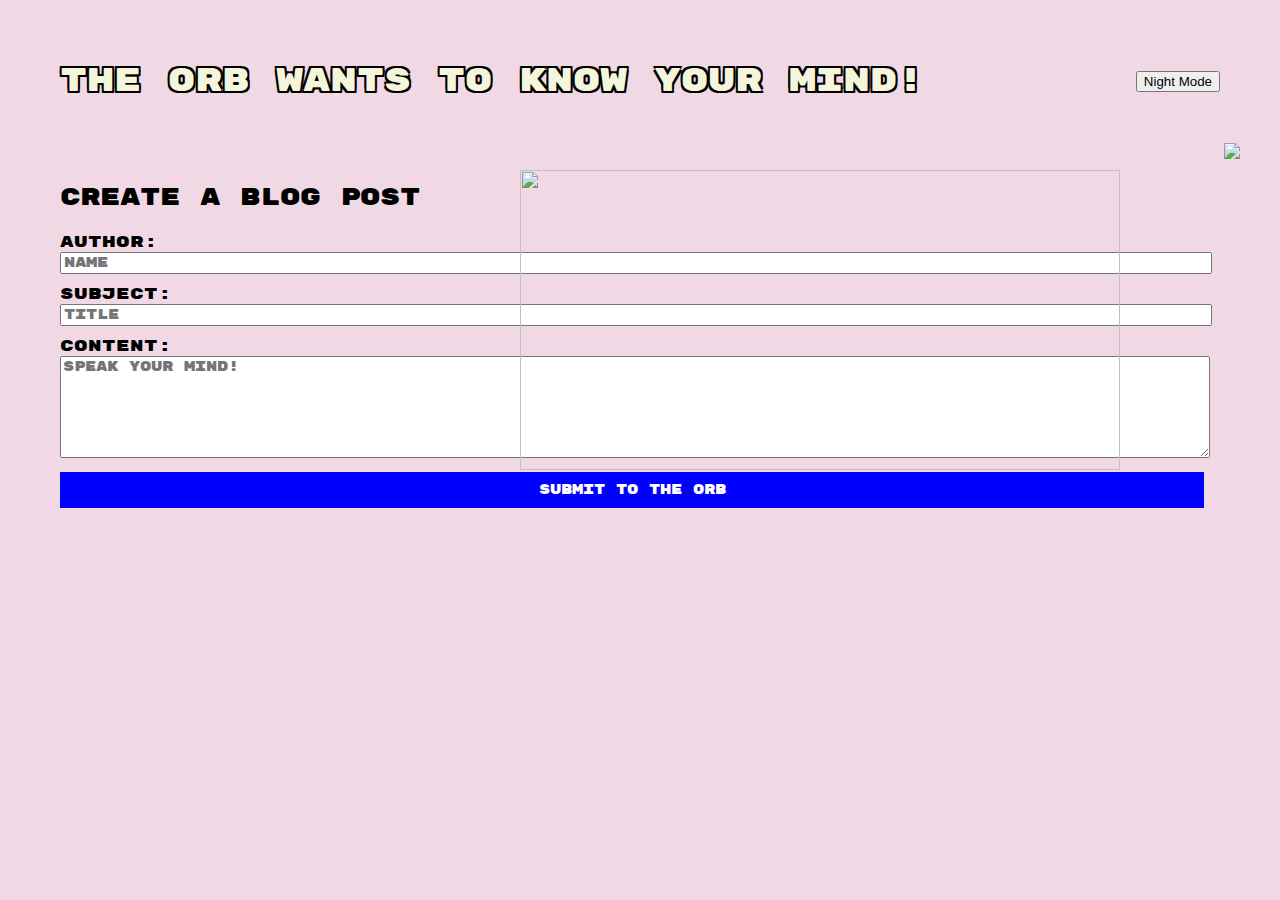
==== index.html @ 43cb888c "fix index submit button" ====
<!DOCTYPE html>
<html lang="en">

<head>
    <meta charset="UTF-8">
    <meta name="viewport" content="width=device-width, initial-scale=1.0">
    <link rel="icon" href="favicon.ico" type="image/x-icon">
    <link rel="stylesheet" href="./assets/css/form.css">
    <title>Personal Blog</title>
    <link rel="preconnect" href="https://fonts.googleapis.com">
    <link rel="preconnect" href="https://fonts.gstatic.com" crossorigin>
    <link href="https://fonts.googleapis.com/css2?family=Rubik+Mono+One&display=swap" rel="stylesheet">
</head>

<body>

    </div>
    <div class="wrapper">
        <header>
            <h1>The orb wants to know your mind!</h1>
            <button id="modeBtn">Change Mode</button>
        </header>

        <div class="content">
            <div class="form-container">
                <h2>Create a Blog Post</h2>

                <form id="blogForm">
                    <label for="username">Author:</label><br>
                    <input type="text" id="username" name="username" placeholder="Name" required><br>

                    <label for="blogTitle">Subject:</label><br>
                    <input type="text" id="blogTitle" name="blogTitle" placeholder="Title" title required><br>

                    <label for="blogContent">Content:</label><br>
                    <textarea id="blogContent" name="blogContent" rows="6" cols="50" placeholder="Speak your mind!"
                        required></textarea><br>

                    <input type="submit" value="Submit to the orb">

                </form>
            </div>

            <div .image-container>
                <img id="svgOrb" src="./assets/css/SVG files/orb.svg"></img>
                <img id="realOrb" src="./assets/css/SVG files/realOrb.png"></img>
                <div id="blogPreview">
                     <!-- Preview content will be displayed here -->
                </div> 
            </div>
        </div>
    </div>

    <script src="./assets/js/form.js"></script>
</body>
</html>
---- assets/css/form.css ----
body {
    background-color: rgb(240, 217, 228);
    font-family: Arial, sans-serif;
    margin: 0;
    padding: 0;
}

.dark-mode {
    background-color: #2e2242;
    color: #fff;
  }

h1 {
    font-family: "Rubik Mono One", monospace;
    font-weight: 400;
    font-style: normal; 
    color:beige;
    text-shadow: 
                -2px -2px 0 black, /* Top left */
                2px -2px 0 black, /* Top right */
                -2px 2px 0 black, /* Bottom left */
                2px 2px 0 black; /* Bottom right */
}

h2 {
    font-family: "Rubik Mono One", monospace;
    font-weight: 400;
    font-style: normal; 
}

.wrapper {
    max-width: 1200px;
    margin: 0 auto;
    padding: 20px;
}

header {
    text-align: center;
    display: flex;
    justify-content: space-between; /* Align items with space in between */
    align-items: center; /* Center items vertically */
    padding: 20px;
    background-image: url('./symbol-scatter-haikei.svg')
    
}

.content {
    display: flex;
}

.form-container {
    flex: 1;
    padding: 20px;
}


textarea,

input[type="text"] 
{
    width: 100%;
    margin-bottom: 10px;
    font-family: "Platypi", serif;
    font-optical-sizing: auto;
    font-weight: weight;
    font-style: normal; 
    font-family: "Rubik Mono One", monospace;
    font-weight: 400;
    font-style: normal; 
}

input[type="submit"] {
    width: 100%;
    padding: 10px;
    background-color: blue;
    color: white;
    border: none;
    cursor: pointer;
}

label {
    font-family: "Newsreader", serif;
    font-optical-sizing: auto;
    font-weight: weight;
    font-style: normal;
    box-shadow: 100px;
    font-family: "Rubik Mono One", monospace;
    font-weight: 400;
    font-style: normal; 
    
}

div div form input {
    box-shadow: 10 20px 40px rgba(0, 0, 0, 0);
    font-family: "Rubik Mono One", monospace;
    font-weight: 400;
    font-style: normal; 

}

     /*Style to position the img image*/
     #realOrb {
        position: absolute; 
        top: 170px;/* Adjust as needed */
         left: 520px; /*Adjust as needed */
         width: 600px;/*Adjust width of img */
         height: 300px; /*Adjust height of img */
         z-index: 1; /*Insure img appears on top */
     }
    
    /*Style to position the background image */
    #svgOrb { 
        position: relative; 
        width: 700px; /*Adjust width of background svg */
        height: auto; /*Maintain aspect ratio */
        z-index: 0; /*Ensure background svg is behind img */
    } 

    

input[type="submit"]:hover {
    background-color: darkblue;
}

.display-container h2 {
    margin-top: 0;
}
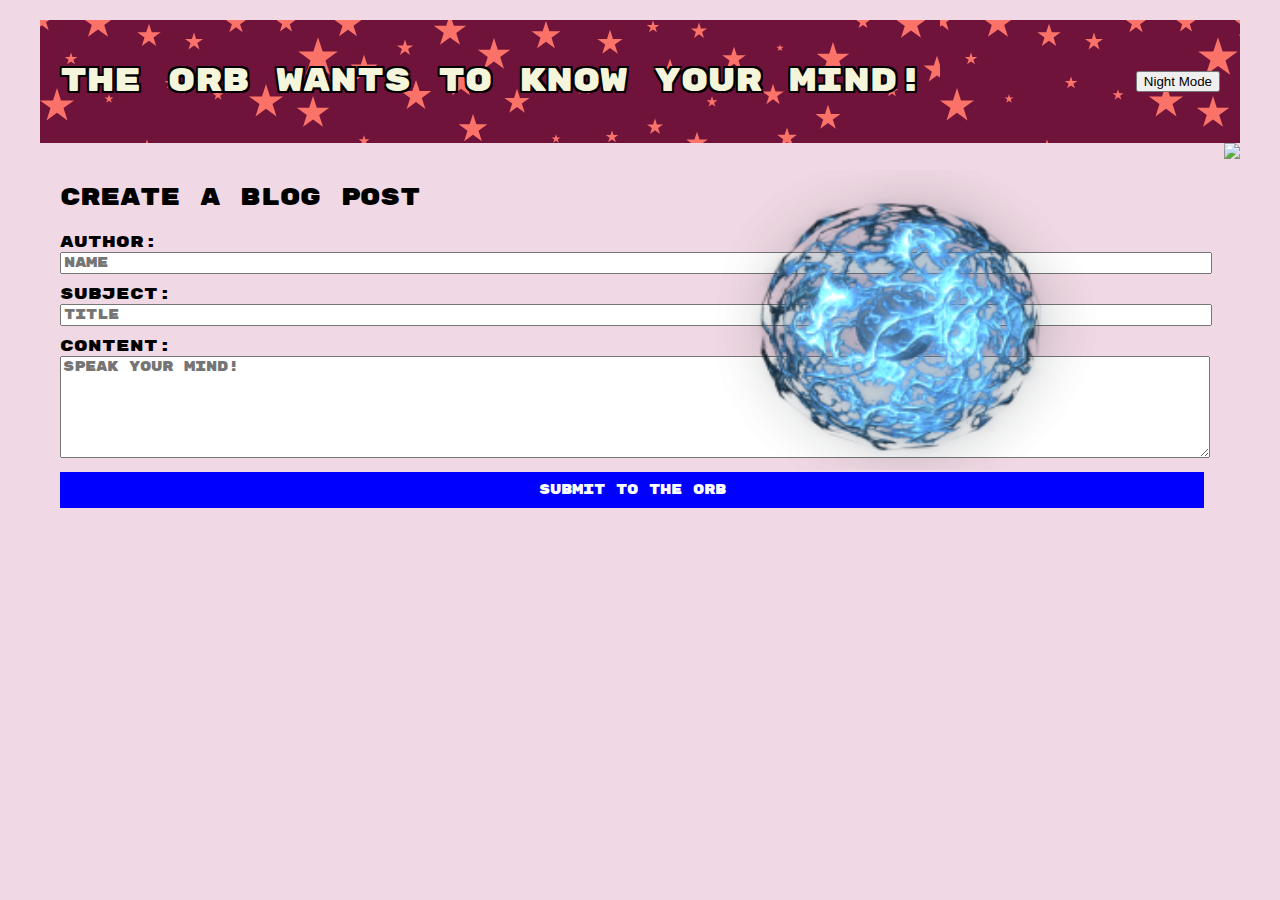
==== commit 2e83a228: "fix image pathway in index.html" ====
--- a/index.html
+++ b/index.html
@@ -42,8 +42,8 @@
             </div>
 
             <div .image-container>
-                <img id="svgOrb" src="./assets/css/SVG files/orb.svg"></img>
-                <img id="realOrb" src="./assets/css/SVG files/realOrb.png"></img>
+                <img id="svgOrb" src="./assets/css/orb.svg"></img>
+                <img id="realOrb" src="./assets/css/realOrb.png"></img>
                 <div id="blogPreview">
                      <!-- Preview content will be displayed here -->
                 </div> 
--- a/assets/css/form.css
+++ b/assets/css/form.css
@@ -40,7 +40,7 @@
     justify-content: space-between; /* Align items with space in between */
     align-items: center; /* Center items vertically */
     padding: 20px;
-    background-image: url('./symbol-scatter-haikei.svg')
+    background-image: url('symbol-scatter-haikei.svg')
     
 }
 
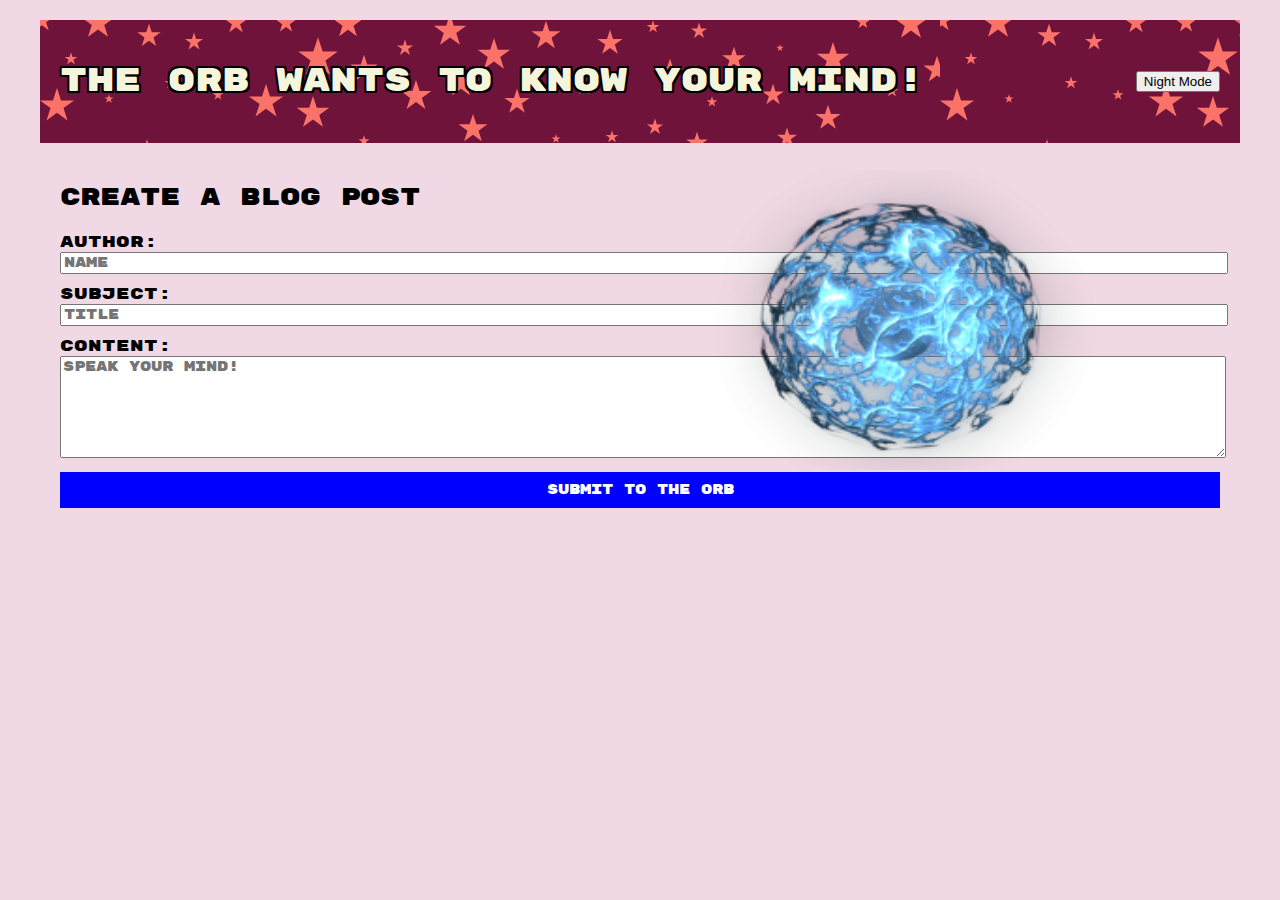
==== commit 3cc327e6: "updates image code in html" ====
--- a/index.html
+++ b/index.html
@@ -42,10 +42,7 @@
             </div>
 
             <div .image-container>
-                <img id="svgOrb" src="./assets/css/orb.svg"></img>
                 <img id="realOrb" src="./assets/css/realOrb.png"></img>
-                <div id="blogPreview">
-                     <!-- Preview content will be displayed here -->
                 </div> 
             </div>
         </div>
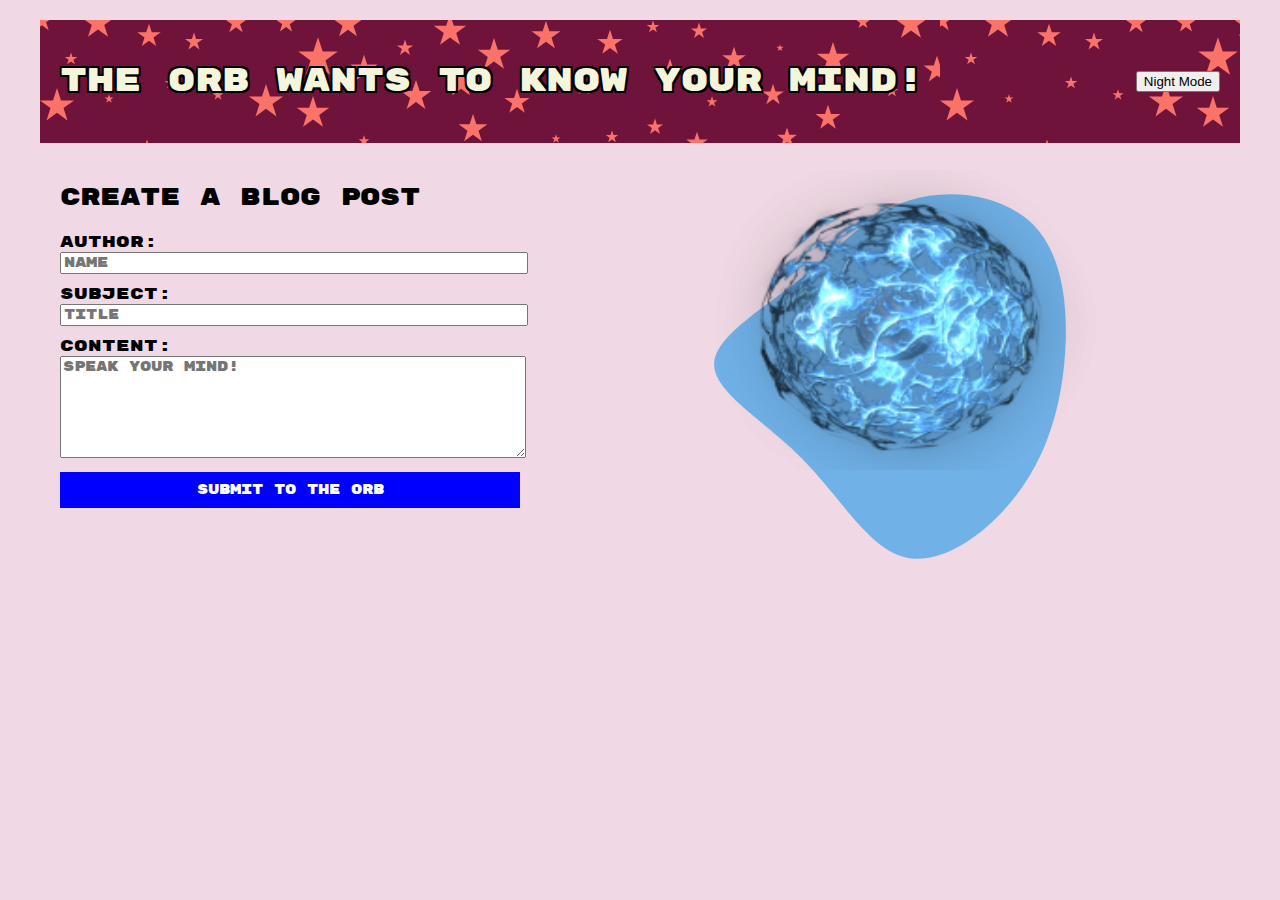
==== commit 21dbac90: "Good enough" ====
--- a/index.html
+++ b/index.html
@@ -1,3 +1,30 @@
+<!-- <!DOCTYPE html>
+<html lang="en">
+<head>
+    <meta charset="UTF-8">
+    <meta name="viewport" content="width=device-width, initial-scale=1.0">
+    <link rel="stylesheet" type="text/css" href="styles.css">
+    <title>Document</title>
+</head>
+<body>
+    
+    <form id="blogForm">
+        <label for="username">Username:</label><br>
+        <input type="text" id="username" name="username" required><br>
+
+        <label for="blogTitle">Blog Title:</label><br>
+        <input type="text" id="blogTitle" name="blogTitle" required><br>
+
+        <label for="blogContent">Blog Content:</label><br>
+        <textarea id="blogContent" name="blogContent" rows="6" cols="50" required></textarea><br>
+
+        <input type="submit" value="Submit">
+    </form>
+
+    <script src="script.js"></script>
+</body>
+</html> -->
+
 <!DOCTYPE html>
 <html lang="en">
 
@@ -37,12 +64,14 @@
                         required></textarea><br>
 
                     <input type="submit" value="Submit to the orb">
-
                 </form>
             </div>
 
             <div .image-container>
-                <img id="realOrb" src="./assets/css/realOrb.png"></img>
+                <img id="svgOrb" src="./assets/css/SVG files/orb.svg"></img>
+                <img id="realOrb" src="./assets/css/SVG files/realOrb.png"></img>
+                <div id="blogPreview">
+                     <!-- Preview content will be displayed here -->
                 </div> 
             </div>
         </div>
--- a/assets/css/form.css
+++ b/assets/css/form.css
@@ -1,128 +1,129 @@
-body {
-    background-color: rgb(240, 217, 228);
-    font-family: Arial, sans-serif;
-    margin: 0;
-    padding: 0;
-}
-
-.dark-mode {
-    background-color: #2e2242;
-    color: #fff;
-  }
-
-h1 {
-    font-family: "Rubik Mono One", monospace;
-    font-weight: 400;
-    font-style: normal; 
-    color:beige;
-    text-shadow: 
-                -2px -2px 0 black, /* Top left */
-                2px -2px 0 black, /* Top right */
-                -2px 2px 0 black, /* Bottom left */
-                2px 2px 0 black; /* Bottom right */
-}
-
-h2 {
-    font-family: "Rubik Mono One", monospace;
-    font-weight: 400;
-    font-style: normal; 
-}
-
-.wrapper {
-    max-width: 1200px;
-    margin: 0 auto;
-    padding: 20px;
-}
-
-header {
-    text-align: center;
-    display: flex;
-    justify-content: space-between; /* Align items with space in between */
-    align-items: center; /* Center items vertically */
-    padding: 20px;
-    background-image: url('symbol-scatter-haikei.svg')
-    
-}
-
-.content {
-    display: flex;
-}
-
-.form-container {
-    flex: 1;
-    padding: 20px;
-}
-
-
-textarea,
-
-input[type="text"] 
-{
-    width: 100%;
-    margin-bottom: 10px;
-    font-family: "Platypi", serif;
-    font-optical-sizing: auto;
-    font-weight: weight;
-    font-style: normal; 
-    font-family: "Rubik Mono One", monospace;
-    font-weight: 400;
-    font-style: normal; 
-}
-
-input[type="submit"] {
-    width: 100%;
-    padding: 10px;
-    background-color: blue;
-    color: white;
-    border: none;
-    cursor: pointer;
-}
-
-label {
-    font-family: "Newsreader", serif;
-    font-optical-sizing: auto;
-    font-weight: weight;
-    font-style: normal;
-    box-shadow: 100px;
-    font-family: "Rubik Mono One", monospace;
-    font-weight: 400;
-    font-style: normal; 
-    
-}
-
-div div form input {
-    box-shadow: 10 20px 40px rgba(0, 0, 0, 0);
-    font-family: "Rubik Mono One", monospace;
-    font-weight: 400;
-    font-style: normal; 
-
-}
-
-     /*Style to position the img image*/
-     #realOrb {
-        position: absolute; 
-        top: 170px;/* Adjust as needed */
-         left: 520px; /*Adjust as needed */
-         width: 600px;/*Adjust width of img */
-         height: 300px; /*Adjust height of img */
-         z-index: 1; /*Insure img appears on top */
-     }
-    
-    /*Style to position the background image */
-    #svgOrb { 
-        position: relative; 
-        width: 700px; /*Adjust width of background svg */
-        height: auto; /*Maintain aspect ratio */
-        z-index: 0; /*Ensure background svg is behind img */
-    } 
-
-    
-
-input[type="submit"]:hover {
-    background-color: darkblue;
-}
-
-.display-container h2 {
-    margin-top: 0;
-}
-
+body {
+    background-color: rgb(240, 217, 228);
+    font-family: Arial, sans-serif;
+    margin: 0;
+    padding: 0;
+}
+
+.dark-mode {
+    background-color: #2e2242;
+    color: #fff;
+  }
+
+h1 {
+    font-family: "Rubik Mono One", monospace;
+    font-weight: 400;
+    font-style: normal; 
+    color:beige;
+    text-shadow: 
+                -2px -2px 0 black, /* Top left */
+                2px -2px 0 black, /* Top right */
+                -2px 2px 0 black, /* Bottom left */
+                2px 2px 0 black; /* Bottom right */
+}
+
+h2 {
+    font-family: "Rubik Mono One", monospace;
+    font-weight: 400;
+    font-style: normal; 
+}
+
+.wrapper {
+    max-width: 1200px;
+    margin: 0 auto;
+    padding: 20px;
+}
+
+header {
+    text-align: center;
+    display: flex;
+    justify-content: space-between; /* Align items with space in between */
+    align-items: center; /* Center items vertically */
+    padding: 20px;
+    background-image: url('./SVG files/symbol-scatter-haikei.svg')
+    
+}
+
+.content {
+    display: flex;
+}
+
+.form-container {
+    flex: 1;
+    padding: 20px;
+    background-image: url(./SVGfiles/)
+}
+
+
+textarea,
+
+input[type="text"] 
+{
+    width: 100%;
+    margin-bottom: 10px;
+    font-family: "Platypi", serif;
+    font-optical-sizing: auto;
+    font-weight: weight;
+    font-style: normal; 
+    font-family: "Rubik Mono One", monospace;
+    font-weight: 400;
+    font-style: normal; 
+}
+
+input[type="submit"] {
+    width: 100%;
+    padding: 10px;
+    background-color: blue;
+    color: white;
+    border: none;
+    cursor: pointer;
+}
+
+label {
+    font-family: "Newsreader", serif;
+    font-optical-sizing: auto;
+    font-weight: weight;
+    font-style: normal;
+    box-shadow: 100px;
+    font-family: "Rubik Mono One", monospace;
+    font-weight: 400;
+    font-style: normal; 
+    
+}
+
+div div form input {
+    box-shadow: 10 20px 40px rgba(0, 0, 0, 0);
+    font-family: "Rubik Mono One", monospace;
+    font-weight: 400;
+    font-style: normal; 
+
+}
+
+     /*Style to position the img image*/
+     #realOrb {
+        position: absolute; 
+        top: 170px;/* Adjust as needed */
+         left: 520px; /*Adjust as needed */
+         width: 600px;/*Adjust width of img */
+         height: 300px; /*Adjust height of img */
+         z-index: 1; /*Insure img appears on top */
+     }
+    
+    /*Style to position the background image */
+    #svgOrb { 
+        position: relative; 
+        width: 700px; /*Adjust width of background svg */
+        height: auto; /*Maintain aspect ratio */
+        z-index: 0; /*Ensure background svg is behind img */
+    } 
+
+    
+
+input[type="submit"]:hover {
+    background-color: darkblue;
+}
+
+.display-container h2 {
+    margin-top: 0;
+}
+
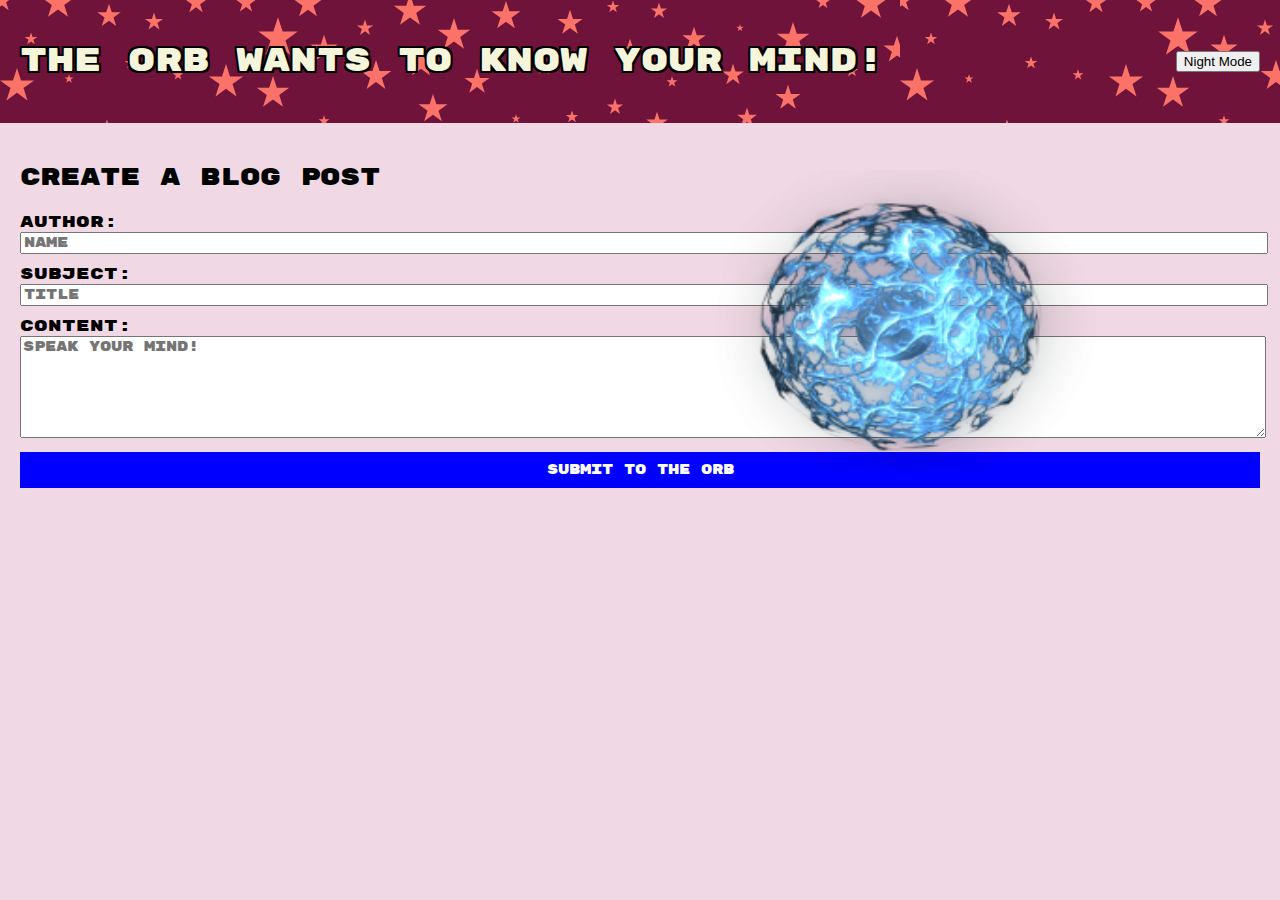
==== commit 49227d87: "Update index.html" ====
--- a/index.html
+++ b/index.html
@@ -1,29 +1,3 @@
-<!-- <!DOCTYPE html>
-<html lang="en">
-<head>
-    <meta charset="UTF-8">
-    <meta name="viewport" content="width=device-width, initial-scale=1.0">
-    <link rel="stylesheet" type="text/css" href="styles.css">
-    <title>Document</title>
-</head>
-<body>
-    
-    <form id="blogForm">
-        <label for="username">Username:</label><br>
-        <input type="text" id="username" name="username" required><br>
-
-        <label for="blogTitle">Blog Title:</label><br>
-        <input type="text" id="blogTitle" name="blogTitle" required><br>
-
-        <label for="blogContent">Blog Content:</label><br>
-        <textarea id="blogContent" name="blogContent" rows="6" cols="50" required></textarea><br>
-
-        <input type="submit" value="Submit">
-    </form>
-
-    <script src="script.js"></script>
-</body>
-</html> -->
 
 <!DOCTYPE html>
 <html lang="en">
@@ -40,18 +14,15 @@
 </head>
 
 <body>
-
-    </div>
-    <div class="wrapper">
         <header>
             <h1>The orb wants to know your mind!</h1>
             <button id="modeBtn">Change Mode</button>
         </header>
-
+<!-- Main content -->
         <div class="content">
             <div class="form-container">
                 <h2>Create a Blog Post</h2>
-
+<!-- form -->
                 <form id="blogForm">
                     <label for="username">Author:</label><br>
                     <input type="text" id="username" name="username" placeholder="Name" required><br>
@@ -66,13 +37,9 @@
                     <input type="submit" value="Submit to the orb">
                 </form>
             </div>
-
+<!-- Image on the right -->
             <div .image-container>
-                <img id="svgOrb" src="./assets/css/SVG files/orb.svg"></img>
-                <img id="realOrb" src="./assets/css/SVG files/realOrb.png"></img>
-                <div id="blogPreview">
-                     <!-- Preview content will be displayed here -->
-                </div> 
+                <img id="realOrb" src="./assets/css/SVG files/realOrb.png"></img> 
             </div>
         </div>
     </div>
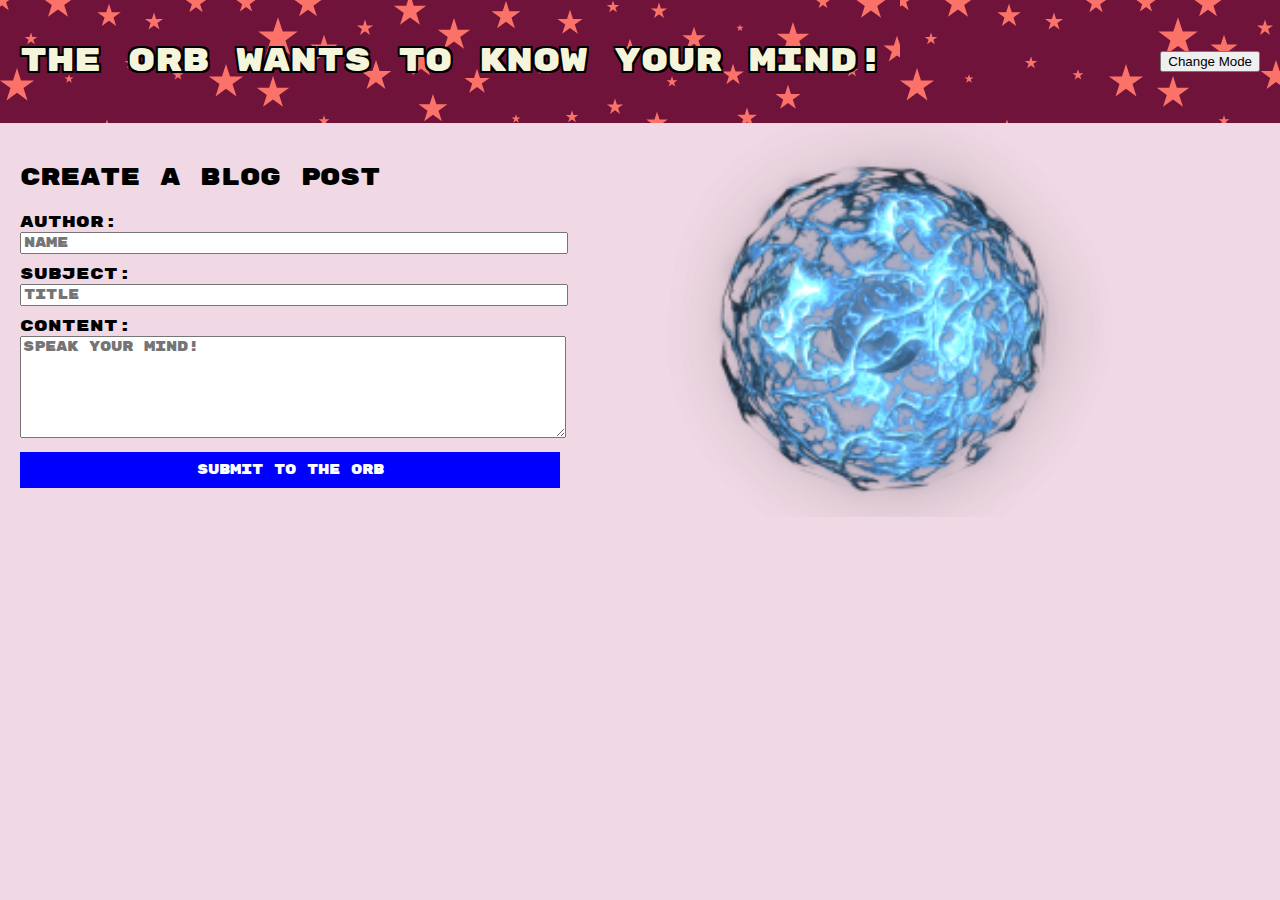
==== commit a1dea6d2: "git push" ====
--- a/index.html
+++ b/index.html
@@ -1,3 +1,4 @@
+
 
 <!DOCTYPE html>
 <html lang="en">
--- a/assets/css/form.css
+++ b/assets/css/form.css
@@ -101,23 +101,12 @@
 
      /*Style to position the img image*/
      #realOrb {
-        position: absolute; 
-        top: 170px;/* Adjust as needed */
-         left: 520px; /*Adjust as needed */
-         width: 600px;/*Adjust width of img */
-         height: 300px; /*Adjust height of img */
-         z-index: 1; /*Insure img appears on top */
+        position: relative; 
+         width: 700px; /*Adjust width of background svg */
+        height: auto; /*Maintain aspect ratio */
+        left: -140px; /*fix the positioning */
+         z-index: 0; /*Insure img appears on top */
      }
-    
-    /*Style to position the background image */
-    #svgOrb { 
-        position: relative; 
-        width: 700px; /*Adjust width of background svg */
-        height: auto; /*Maintain aspect ratio */
-        z-index: 0; /*Ensure background svg is behind img */
-    } 
-
-    
 
 input[type="submit"]:hover {
     background-color: darkblue;
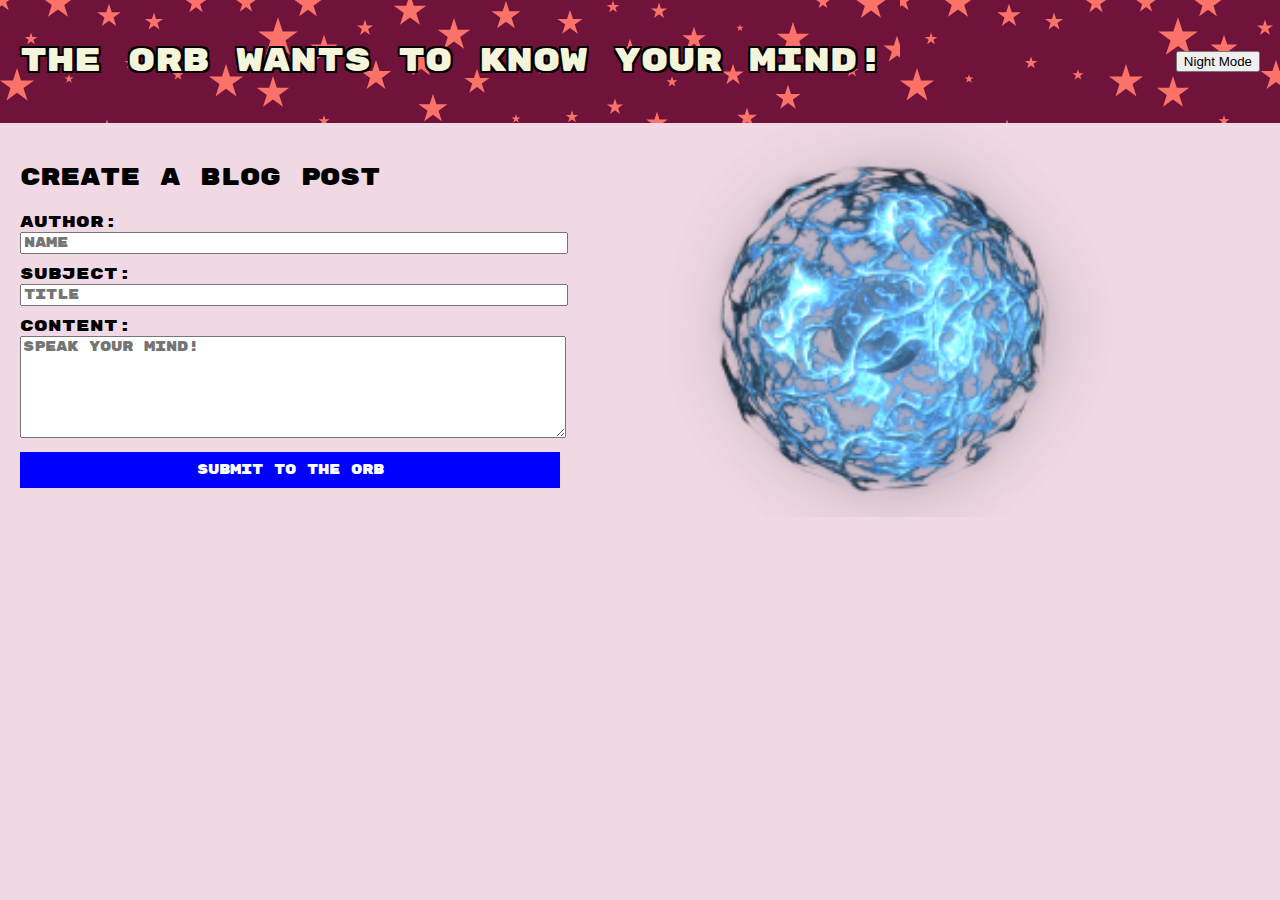
==== commit a9057cb0: "Fix SVG pathway" ====
--- a/index.html
+++ b/index.html
@@ -40,7 +40,7 @@
             </div>
 <!-- Image on the right -->
             <div .image-container>
-                <img id="realOrb" src="./assets/css/SVG files/realOrb.png"></img> 
+                <img id="realOrb" src="./assets/css/SVGfiles/realOrb.png"></img> 
             </div>
         </div>
     </div>
--- a/assets/css/form.css
+++ b/assets/css/form.css
@@ -40,7 +40,7 @@
     justify-content: space-between; /* Align items with space in between */
     align-items: center; /* Center items vertically */
     padding: 20px;
-    background-image: url('./SVG files/symbol-scatter-haikei.svg')
+    background-image: url('./SVGfiles/symbol-scatter-haikei.svg')
     
 }
 
@@ -116,3 +116,122 @@
     margin-top: 0;
 }
 
+
+body {
+    background-color: rgb(240, 217, 228);
+    font-family: Arial, sans-serif;
+    margin: 0;
+    padding: 0;
+}
+
+.dark-mode {
+    background-color: #2e2242;
+    color: #fff;
+  }
+
+h1 {
+    font-family: "Rubik Mono One", monospace;
+    font-weight: 400;
+    font-style: normal; 
+    color:beige;
+    text-shadow: 
+                -2px -2px 0 black, /* Top left */
+                2px -2px 0 black, /* Top right */
+                -2px 2px 0 black, /* Bottom left */
+                2px 2px 0 black; /* Bottom right */
+}
+
+h2 {
+    font-family: "Rubik Mono One", monospace;
+    font-weight: 400;
+    font-style: normal; 
+}
+
+.wrapper {
+    max-width: 1200px;
+    margin: 0 auto;
+    padding: 20px;
+}
+
+header {
+    text-align: center;
+    display: flex;
+    justify-content: space-between; /* Align items with space in between */
+    align-items: center; /* Center items vertically */
+    padding: 20px;
+    background-image: url('./SVGfiles/symbol-scatter-haikei.svg')
+    
+}
+
+.content {
+    display: flex;
+}
+
+.form-container {
+    flex: 1;
+    padding: 20px;
+    background-image: url(./SVGfiles/)
+}
+
+
+textarea,
+
+input[type="text"] 
+{
+    width: 100%;
+    margin-bottom: 10px;
+    font-family: "Platypi", serif;
+    font-optical-sizing: auto;
+    font-weight: weight;
+    font-style: normal; 
+    font-family: "Rubik Mono One", monospace;
+    font-weight: 400;
+    font-style: normal; 
+}
+
+input[type="submit"] {
+    width: 100%;
+    padding: 10px;
+    background-color: blue;
+    color: white;
+    border: none;
+    cursor: pointer;
+}
+
+label {
+    font-family: "Newsreader", serif;
+    font-optical-sizing: auto;
+    font-weight: weight;
+    font-style: normal;
+    box-shadow: 100px;
+    font-family: "Rubik Mono One", monospace;
+    font-weight: 400;
+    font-style: normal; 
+    
+}
+
+div div form input {
+    box-shadow: 10 20px 40px rgba(0, 0, 0, 0);
+    font-family: "Rubik Mono One", monospace;
+    font-weight: 400;
+    font-style: normal; 
+
+}
+
+     /*Style to position the img image*/
+     #realOrb {
+        position: relative; 
+         width: 700px; /*Adjust width of background svg */
+        height: auto; /*Maintain aspect ratio */
+        left: -140px; /*fix the positioning */
+         z-index: 0; /*Insure img appears on top */
+     }
+
+input[type="submit"]:hover {
+    background-color: darkblue;
+}
+
+.display-container h2 {
+    margin-top: 0;
+}
+
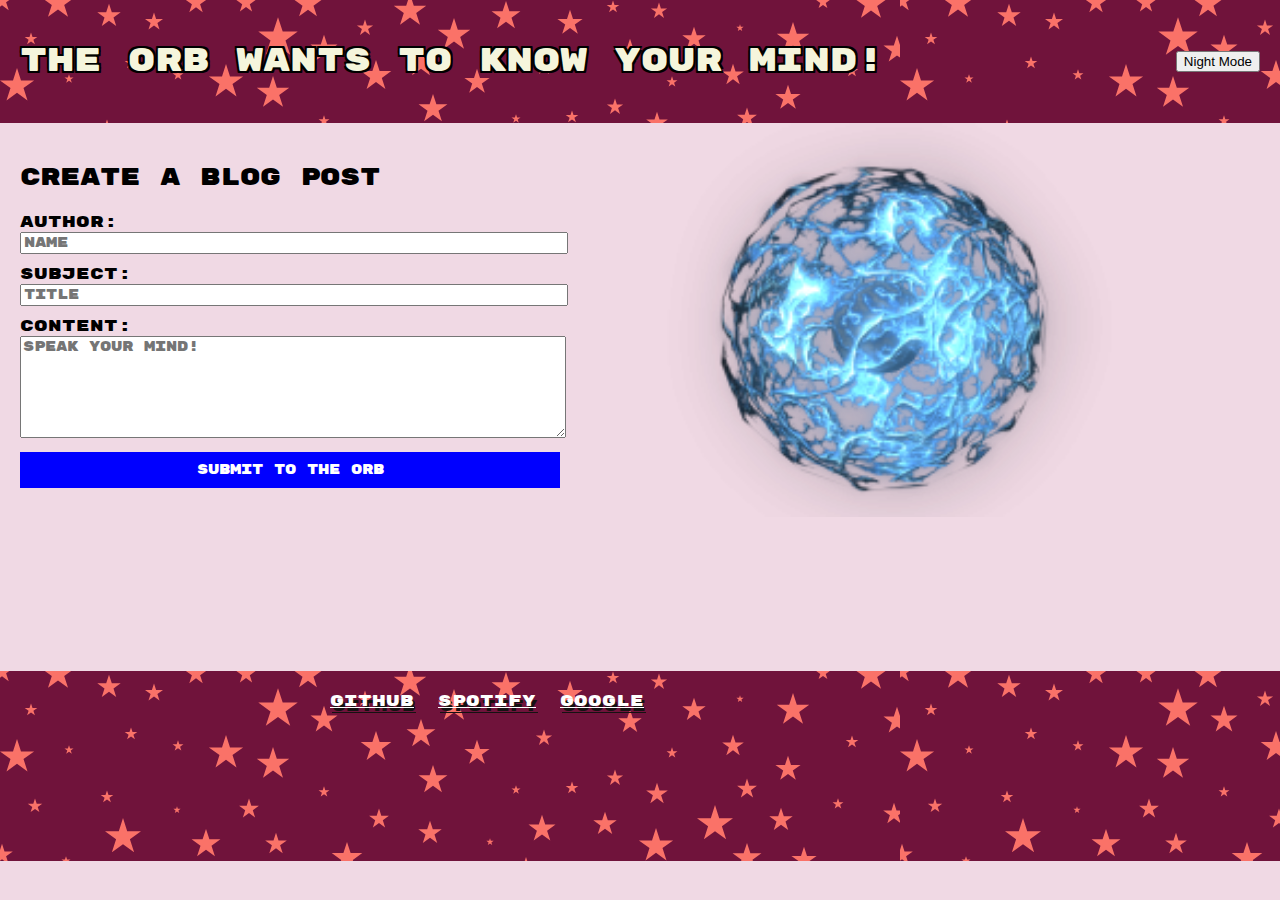
==== commit 5c51dde1: "add footer and links." ====
--- a/index.html
+++ b/index.html
@@ -1,5 +1,3 @@
-
-
 <!DOCTYPE html>
 <html lang="en">
 
@@ -15,36 +13,44 @@
 </head>
 
 <body>
-        <header>
-            <h1>The orb wants to know your mind!</h1>
-            <button id="modeBtn">Change Mode</button>
-        </header>
-<!-- Main content -->
-        <div class="content">
-            <div class="form-container">
-                <h2>Create a Blog Post</h2>
-<!-- form -->
-                <form id="blogForm">
-                    <label for="username">Author:</label><br>
-                    <input type="text" id="username" name="username" placeholder="Name" required><br>
+    <header>
+        <h1>The orb wants to know your mind!</h1>
+        <button id="modeBtn">Change Mode</button>
+    </header>
+    <!-- Main content -->
+    <div class="content">
+        <div class="form-container">
+            <h2>Create a Blog Post</h2>
+            <!-- Form -->
+            <form id="blogForm">
+                <label for="username">Author:</label><br>
+                <input type="text" id="username" name="username" placeholder="Name" required><br>
 
-                    <label for="blogTitle">Subject:</label><br>
-                    <input type="text" id="blogTitle" name="blogTitle" placeholder="Title" title required><br>
+                <label for="blogTitle">Subject:</label><br>
+                <input type="text" id="blogTitle" name="blogTitle" placeholder="Title" required><br>
 
-                    <label for="blogContent">Content:</label><br>
-                    <textarea id="blogContent" name="blogContent" rows="6" cols="50" placeholder="Speak your mind!"
-                        required></textarea><br>
+                <label for="blogContent">Content:</label><br>
+                <textarea id="blogContent" name="blogContent" rows="6" cols="50" placeholder="Speak your mind!"
+                    required></textarea><br>
 
-                    <input type="submit" value="Submit to the orb">
-                </form>
-            </div>
-<!-- Image on the right -->
-            <div .image-container>
-                <img id="realOrb" src="./assets/css/SVGfiles/realOrb.png"></img> 
-            </div>
+                <input type="submit" value="Submit to the orb">
+            </form>
+        </div>
+        <!-- Image on the right -->
+        <div class="image-container">
+            <img id="realOrb" src="./assets/css/SVGfiles/realOrb.png" alt="Real Orb">
         </div>
     </div>
 
+    <footer>
+        <ul>
+            <li><a href="https://github.com/charium">Github</a></li> 
+            <li><a href="https://open.spotify.com/user/g8qu6xz4orsn4e10k0f2w2qrg">Spotify</a></li> 
+            <li><a href="https://www.google.com/search?client=firefox-b-1-d&sca_esv=33d761b251b7bc29&q=orb&source=lnms&uds=[base64]&sa=X&ved=2ahUKEwjVqN35vp-GAxU7EGIAHXIfCGQQ0pQJegQIChAB&biw=1138&bih=762&dpr=2">Google</a></li> 
+        </ul>
+    </footer>
+
     <script src="./assets/js/form.js"></script>
 </body>
-</html>
+
+</html>--- a/assets/css/form.css
+++ b/assets/css/form.css
@@ -8,24 +8,28 @@
 .dark-mode {
     background-color: #2e2242;
     color: #fff;
-  }
+}
 
 h1 {
     font-family: "Rubik Mono One", monospace;
     font-weight: 400;
-    font-style: normal; 
-    color:beige;
-    text-shadow: 
-                -2px -2px 0 black, /* Top left */
-                2px -2px 0 black, /* Top right */
-                -2px 2px 0 black, /* Bottom left */
-                2px 2px 0 black; /* Bottom right */
+    font-style: normal;
+    color: beige;
+    text-shadow:
+        -2px -2px 0 black,
+        /* Top left */
+        2px -2px 0 black,
+        /* Top right */
+        -2px 2px 0 black,
+        /* Bottom left */
+        2px 2px 0 black;
+    /* Bottom right */
 }
 
 h2 {
     font-family: "Rubik Mono One", monospace;
     font-weight: 400;
-    font-style: normal; 
+    font-style: normal;
 }
 
 .wrapper {
@@ -37,11 +41,12 @@
 header {
     text-align: center;
     display: flex;
-    justify-content: space-between; /* Align items with space in between */
-    align-items: center; /* Center items vertically */
-    padding: 20px;
-    background-image: url('./SVGfiles/symbol-scatter-haikei.svg')
-    
+    justify-content: space-between;
+    /* Align items with space in between */
+    align-items: center;
+    /* Center items vertically */
+    padding: 20px;
+    background-image: url("./SVGfiles/symbol-scatter-haikei.svg")
 }
 
 .content {
@@ -57,17 +62,16 @@
 
 textarea,
 
-input[type="text"] 
-{
+input[type="text"] {
     width: 100%;
     margin-bottom: 10px;
     font-family: "Platypi", serif;
     font-optical-sizing: auto;
     font-weight: weight;
-    font-style: normal; 
-    font-family: "Rubik Mono One", monospace;
-    font-weight: 400;
-    font-style: normal; 
+    font-style: normal;
+    font-family: "Rubik Mono One", monospace;
+    font-weight: 400;
+    font-style: normal;
 }
 
 input[type="submit"] {
@@ -87,26 +91,30 @@
     box-shadow: 100px;
     font-family: "Rubik Mono One", monospace;
     font-weight: 400;
-    font-style: normal; 
-    
+    font-style: normal;
+
 }
 
 div div form input {
     box-shadow: 10 20px 40px rgba(0, 0, 0, 0);
     font-family: "Rubik Mono One", monospace;
     font-weight: 400;
-    font-style: normal; 
-
-}
-
-     /*Style to position the img image*/
-     #realOrb {
-        position: relative; 
-         width: 700px; /*Adjust width of background svg */
-        height: auto; /*Maintain aspect ratio */
-        left: -140px; /*fix the positioning */
-         z-index: 0; /*Insure img appears on top */
-     }
+    font-style: normal;
+
+}
+
+/*Style to position the img image*/
+#realOrb {
+    position: relative;
+    width: 700px;
+    /*Adjust width of background svg */
+    height: auto;
+    /*Maintain aspect ratio */
+    left: -140px;
+    /*fix the positioning */
+    z-index: 0;
+    /*Insure img appears on top */
+}
 
 input[type="submit"]:hover {
     background-color: darkblue;
@@ -127,24 +135,28 @@
 .dark-mode {
     background-color: #2e2242;
     color: #fff;
-  }
+}
 
 h1 {
     font-family: "Rubik Mono One", monospace;
     font-weight: 400;
-    font-style: normal; 
-    color:beige;
-    text-shadow: 
-                -2px -2px 0 black, /* Top left */
-                2px -2px 0 black, /* Top right */
-                -2px 2px 0 black, /* Bottom left */
-                2px 2px 0 black; /* Bottom right */
+    font-style: normal;
+    color: beige;
+    text-shadow:
+        -2px -2px 0 black,
+        /* Top left */
+        2px -2px 0 black,
+        /* Top right */
+        -2px 2px 0 black,
+        /* Bottom left */
+        2px 2px 0 black;
+    /* Bottom right */
 }
 
 h2 {
     font-family: "Rubik Mono One", monospace;
     font-weight: 400;
-    font-style: normal; 
+    font-style: normal;
 }
 
 .wrapper {
@@ -156,11 +168,12 @@
 header {
     text-align: center;
     display: flex;
-    justify-content: space-between; /* Align items with space in between */
-    align-items: center; /* Center items vertically */
-    padding: 20px;
-    background-image: url('./SVGfiles/symbol-scatter-haikei.svg')
-    
+    justify-content: space-between;
+    /* Align items with space in between */
+    align-items: center;
+    /* Center items vertically */
+    padding: 20px;
+    background-image: url("./SVGfiles/symbol-scatter-haikei.svg")
 }
 
 .content {
@@ -176,17 +189,16 @@
 
 textarea,
 
-input[type="text"] 
-{
+input[type="text"] {
     width: 100%;
     margin-bottom: 10px;
     font-family: "Platypi", serif;
     font-optical-sizing: auto;
     font-weight: weight;
-    font-style: normal; 
-    font-family: "Rubik Mono One", monospace;
-    font-weight: 400;
-    font-style: normal; 
+    font-style: normal;
+    font-family: "Rubik Mono One", monospace;
+    font-weight: 400;
+    font-style: normal;
 }
 
 input[type="submit"] {
@@ -206,26 +218,30 @@
     box-shadow: 100px;
     font-family: "Rubik Mono One", monospace;
     font-weight: 400;
-    font-style: normal; 
-    
+    font-style: normal;
+
 }
 
 div div form input {
     box-shadow: 10 20px 40px rgba(0, 0, 0, 0);
     font-family: "Rubik Mono One", monospace;
     font-weight: 400;
-    font-style: normal; 
-
-}
-
-     /*Style to position the img image*/
-     #realOrb {
-        position: relative; 
-         width: 700px; /*Adjust width of background svg */
-        height: auto; /*Maintain aspect ratio */
-        left: -140px; /*fix the positioning */
-         z-index: 0; /*Insure img appears on top */
-     }
+    font-style: normal;
+
+}
+
+/*Style to position the img image*/
+#realOrb {
+    position: relative;
+    width: 700px;
+    /*Adjust width of background svg */
+    height: auto;
+    /*Maintain aspect ratio */
+    left: -140px;
+    /*fix the positioning */
+    z-index: 0;
+    /*Insure img appears on top */
+}
 
 input[type="submit"]:hover {
     background-color: darkblue;
@@ -235,3 +251,33 @@
     margin-top: 0;
 }
 
+footer {
+    font-family: "Rubik Mono One", monospace;
+    background-image: url("SVGfiles/symbol-scatter-haikei.svg");
+    padding: 20px;
+    height: 100%;
+    bottom: 0;
+    margin-top: 150px;
+    height: 150px;
+}
+
+ul {
+    align-items: center;
+    list-style-type: none;
+    padding: 0;
+    margin: 0;
+    margin-left: 25%;
+}
+
+li {
+    color: white;
+    text-shadow: rgb(20, 18, 18) 2px 5px;
+    text-align: center;
+    display: inline;
+    margin-right: 10px;
+}
+
+a {
+    border: black;
+    color: white;
+}